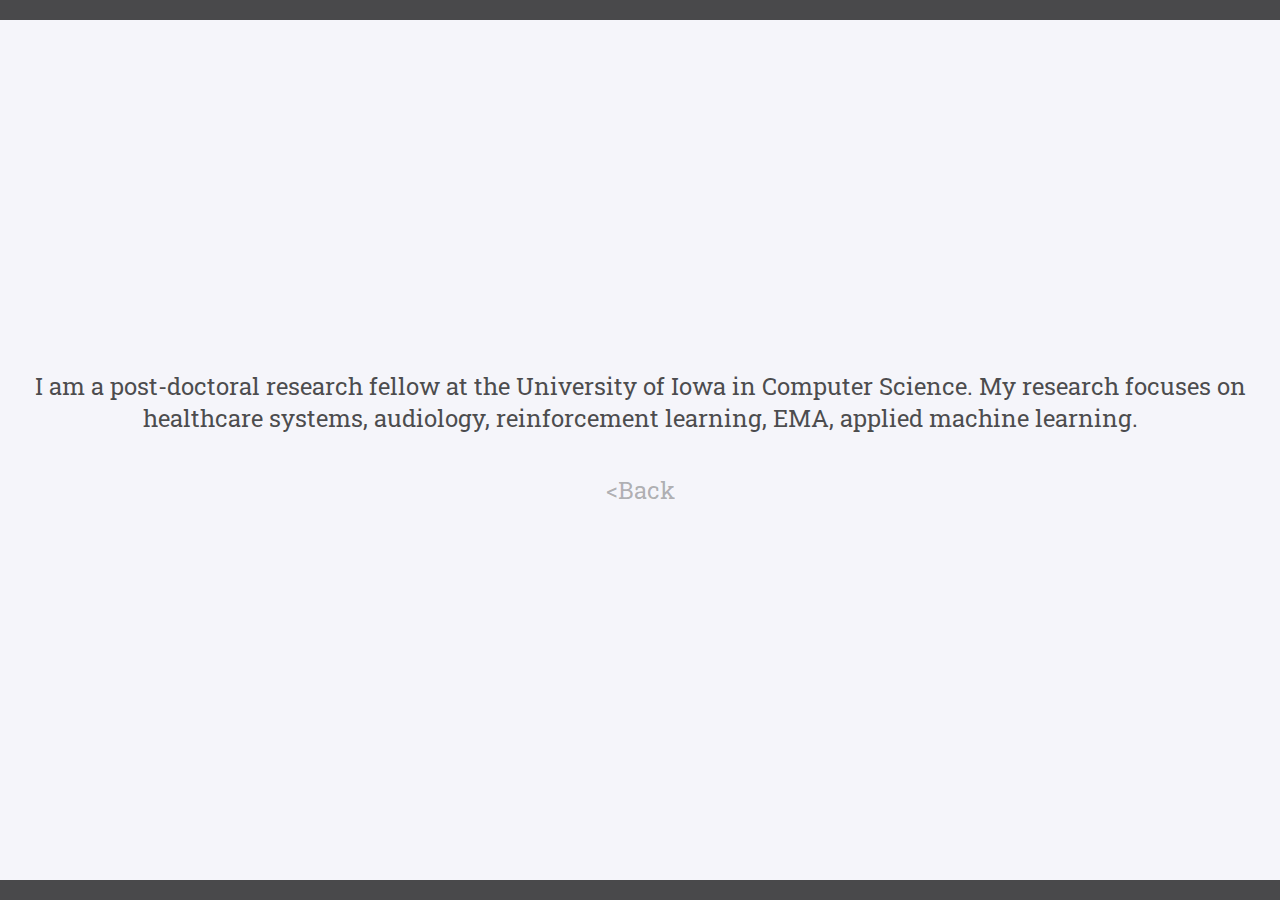
==== about.html @ 0efbbb53 "First commit" ====
<!DOCTYPE html>
<html lang="en">
  <head>
    <title>Dhruv Vyas</title>
    <link rel="stylesheet" href="styles.css"/>
    <meta charset="utf-8">
  </head>
  <body>
    <p>
      <span class="h2">I am a post-doctoral research fellow at the University of Iowa in Computer Science. My research focuses on healthcare systems, audiology, reinforcement
learning, EMA, applied machine learning.</span><br/>
    </p>
    <p class="navLinks">
      <a href="index.html">&lt;Back</a>
    </p>
  </body>
</html>
---- styles.css ----
@charset "utf-8";
@import url(http://fonts.googleapis.com/css?family=Roboto+Slab:400,300);

html {
  font-size: 16px;
  width: 100%;
  height: 100%;
  display: table;
}

body {
  min-width: 320px;
  color: #fff;
  background-color: rgb(245, 245, 250);
  border-top: 20px solid rgba(0, 0, 0, 0.7);
  border-bottom: 20px solid rgba(0, 0, 0, 0.7);
  display: table-cell;
  vertical-align: middle;
}

body > * {
  text-align: center;
  font-family: 'Roboto Slab';
  color: rgba(0, 0, 0, 0.7);
}

.resume-body {
  vertical-align: baseline;
}

.resume-a {
  color: #0074a2;
}

.resume-a:hover {
  color: #1d91bf;
}

.resume-container {
  display: table;
  margin-right: auto;
  margin-left: auto;
  width: 800px;
  border-spacing: 0 5px;
}

.resume-row {
  display: table-row;
}

.resume-vertical-spacer {
  padding: 10px 0;
  display: table-cell;
}

.resume-horizontal-spacer {
  padding: 0 20px;
  display: table-cell;
}

.resume-cell {
  display: table-cell;
  text-align: left;
  width: 100%;
  vertical-align: baseline;
  padding-top: 5px;
}

.resume-inner-cell {
  display: table-cell;
  text-align: left;
  vertical-align: baseline;
}

.resume-cell-right {
  display: table-cell;
  text-align: right;
  vertical-align: baseline;
  padding-top: 5px;
}

.resume-inner-cell-right {
  display: table-cell;
  text-align: right;
  padding-right: 400px;
  vertical-align: baseline;
}

.resume-hr {
  display: table-cell;
  border-top: 2px solid rgba(0, 0, 0, 0.7);
}

.resume-ul {
  margin-top: 2px;
  padding-left: 1.2rem;
}

a {
  color: rgba(0, 0, 0, 0.3);
  outline: 0;
  text-decoration: none;
}

a:hover {
  color: rgba(0, 0, 0, 0.7);
}

.navLinks {
  margin-top: 0;
  margin-left: auto;
  margin-right: auto;
  display: table;
}

.navLinks a {
  font-weight: normal;
  padding: 1.5rem;
  font-size: 1.5rem;
  display: table-cell;
}

.h1 {
  font-size: 3.5rem;
}

.h2 {
  font-size: 1.5rem;
}

.h3 {
  font-weight: bold;
}

.nick {
  color: rgba(0, 0, 0, 0.3);
  font-weight: lighter;
}

.hr {
  border-top: 1px solid rgba(0, 0, 0, 0.7);
  width: 800px;
  margin-left: auto;
  margin-right: auto;
}

.about-container {
  margin-left: auto;
  margin-right: auto;
  display: table;
}

.dp {
  border: 2px solid rgba(0, 0, 0, 0.3);
  border-radius: 160px;
  display: table-row;
  vertical-align: middle;
  width: 250px;
  margin-bottom: 50px;
  box-shadow: 0 0 7px rgba(0, 0, 0, 0.3);
}

.about-container p {
  display: table-row;
  vertical-align: middle;
}
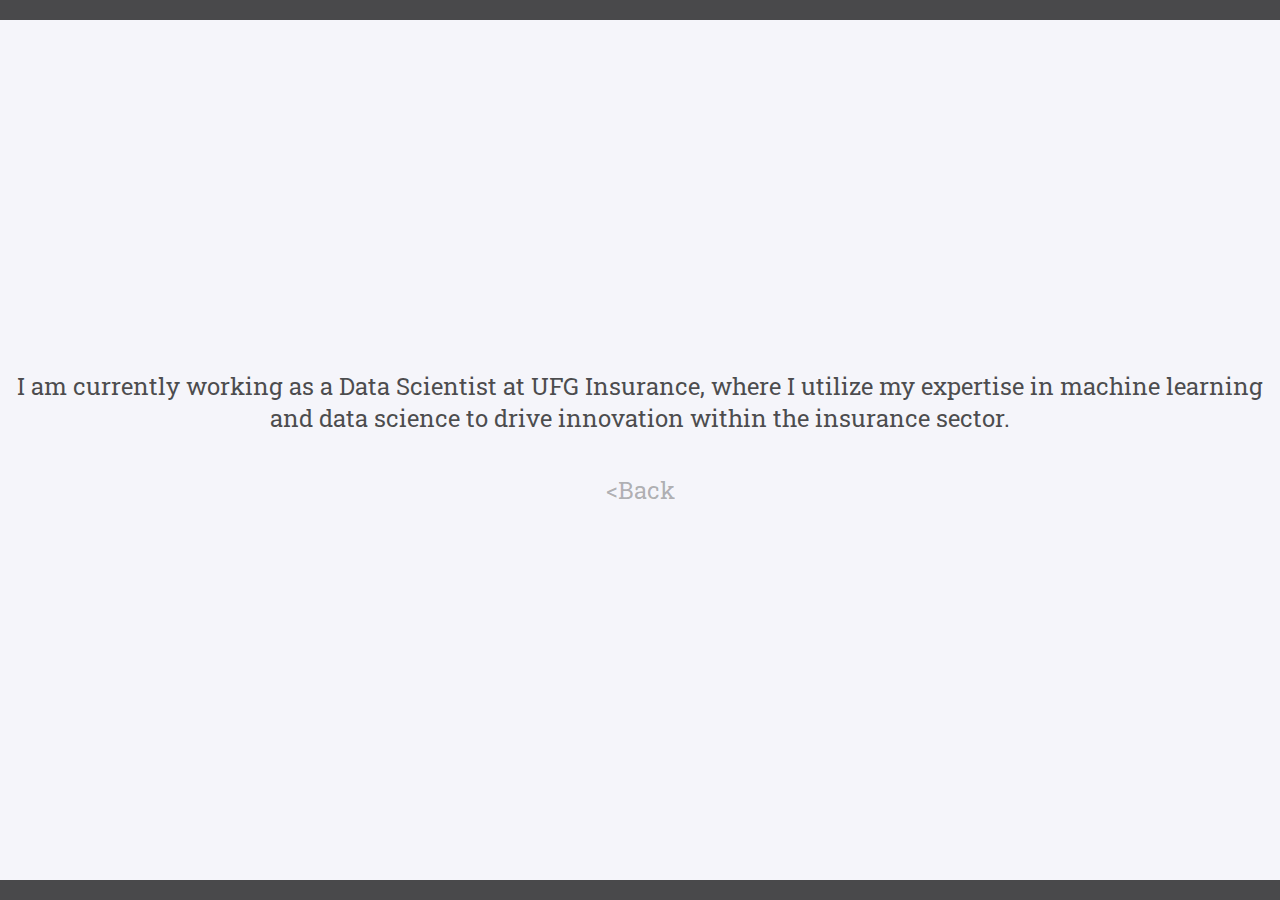
==== commit fae88c0c: "Changed about me" ====
--- a/about.html
+++ b/about.html
@@ -7,8 +7,7 @@
   </head>
   <body>
     <p>
-      <span class="h2">I am a post-doctoral research fellow at the University of Iowa in Computer Science. My research focuses on healthcare systems, audiology, reinforcement
-learning, EMA, applied machine learning.</span><br/>
+      <span class="h2">I am currently working as a Data Scientist at UFG Insurance, where I utilize my expertise in machine learning and data science to drive innovation within the insurance sector.</span><br/>
     </p>
     <p class="navLinks">
       <a href="index.html">&lt;Back</a>
